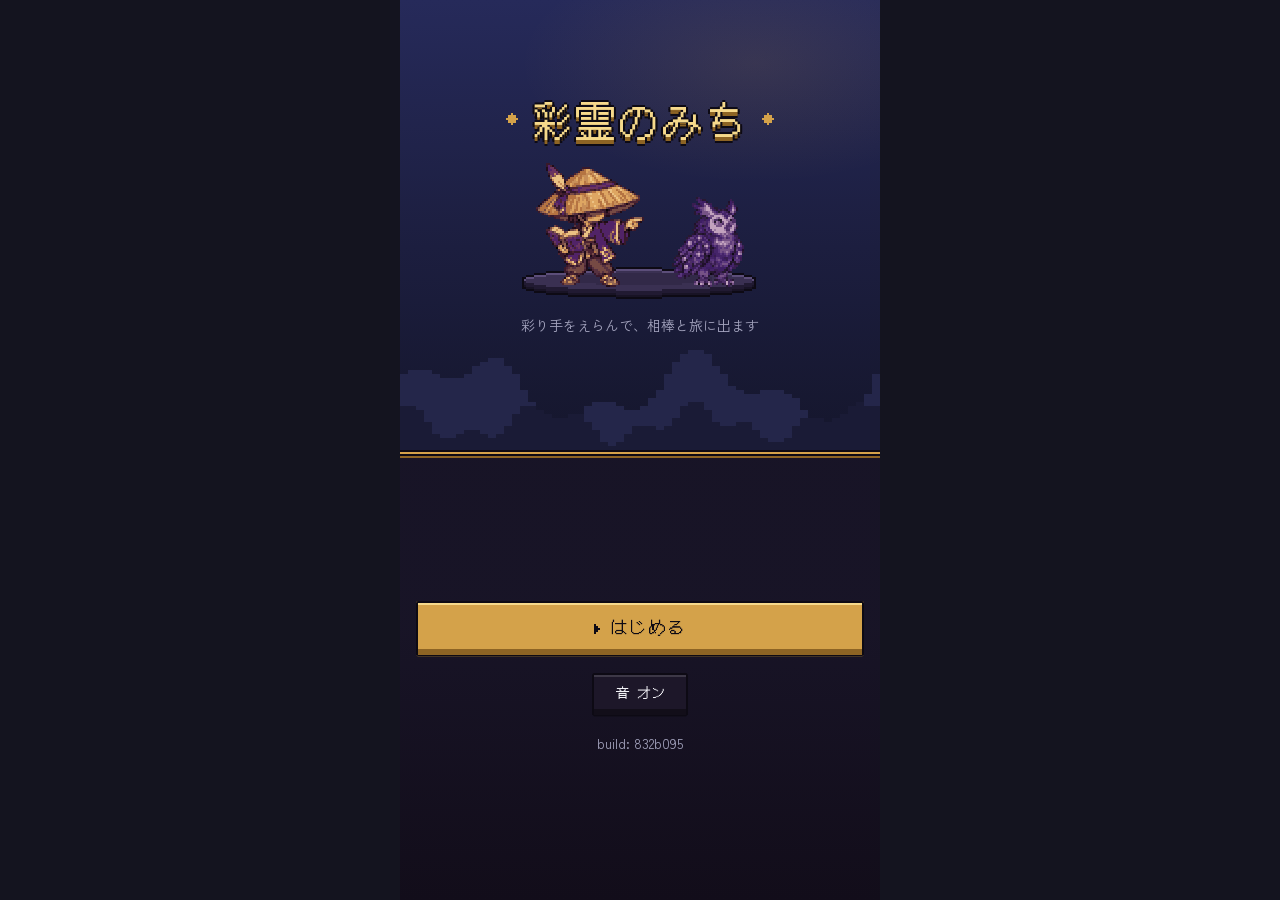
==== myGame/index.html @ e42333b2 "myGame を公開（build: 832b095）" ====
<!doctype html>
<html lang="ja">
  <head>
    <meta charset="UTF-8" />
    <meta name="viewport" content="width=device-width, initial-scale=1, viewport-fit=cover" />
    <meta name="theme-color" content="#14141f" />
    <link rel="icon" href="data:," />
    <title>彩霊のみち</title>
    <script type="module" crossorigin src="./assets/main-DS1ptXfq.js"></script>
    <link rel="modulepreload" crossorigin href="./assets/sprites-BVypU_hW.js">
    <link rel="modulepreload" crossorigin href="./assets/moveInfo-CxZI4T_h.js">
    <link rel="stylesheet" crossorigin href="./assets/sprites-Byoouzha.css">
  </head>
  <body>
    <div id="app"></div>
  </body>
</html>
---- myGame/assets/sprites-Byoouzha.css ----
@font-face{font-family:DotGothic16;src:url(./dotgothic16-400-DEz_IW2U.woff2)format("woff2");font-weight:400;font-display:swap}@font-face{font-family:Zen Kaku Gothic New;src:url(./zen-kaku-gothic-new-400-00SaX7X1.woff2)format("woff2");font-weight:400;font-display:swap}@font-face{font-family:Zen Kaku Gothic New;src:url(./zen-kaku-gothic-new-700-cJETWupx.woff2)format("woff2");font-weight:700;font-display:swap}:root{--lightningcss-light: ;--lightningcss-dark:initial;color-scheme:dark;--color-bg:#14141f;--color-panel:#1e1e2d;--color-border:#2f2f45;--color-text:#f2f2f7;--color-muted:#a3a3bd;--color-accent:#f0b445;--color-accent-text:#1a1408;--font-text:"Zen Kaku Gothic New", system-ui, -apple-system, "Hiragino Sans", "Hiragino Kaku Gothic ProN", "Noto Sans JP", sans-serif;--font-dot:"DotGothic16", var(--font-text);--ink:#0d0a14;--gold:#d4a24a;--gold-light:#f6d98b;--gold-dark:#8d6424;--lacquer:#191324;--lacquer-light:#2b2140;--lacquer-dark:#120d1a;--notch:polygon(2px 0, calc(100% - 2px) 0, 100% 2px, 100% calc(100% - 2px), calc(100% - 2px) 100%, 2px 100%, 0 calc(100% - 2px), 0 2px);--mark-diamond:url("data:image/svg+xml,%3Csvg xmlns='http://www.w3.org/2000/svg' width='5' height='5' shape-rendering='crispEdges'%3E%3Cpath d='M2 0h1v1h1v1h1v1h-1v1h-1v1h-1v-1h-1v-1h-1v-1h1v-1h1z'/%3E%3C/svg%3E");--mark-down:url("data:image/svg+xml,%3Csvg xmlns='http://www.w3.org/2000/svg' width='5' height='3' shape-rendering='crispEdges'%3E%3Cpath d='M0 0h5v1h-1v1h-1v1h-1v-1h-1v-1h-1z'/%3E%3C/svg%3E");--mark-right:url("data:image/svg+xml,%3Csvg xmlns='http://www.w3.org/2000/svg' width='3' height='5' shape-rendering='crispEdges'%3E%3Cpath d='M0 0h1v1h1v1h1v1h-1v1h-1v1h-1z'/%3E%3C/svg%3E");font-family:var(--font-text);-webkit-text-size-adjust:100%;-moz-text-size-adjust:100%;text-size-adjust:100%;font-size:16px;line-height:1.5}*,:before,:after{box-sizing:border-box}html,body{background:var(--color-bg);color:var(--color-text);margin:0}body{overscroll-behavior:none}html{touch-action:manipulation}#app{max-width:480px;margin:0 auto;overflow-x:clip}.screen{grid-template-rows:1fr 1fr;grid-template-columns:minmax(0,1fr);min-height:100dvh;display:grid}.screen__view{isolation:isolate;padding:calc(16px + env(safe-area-inset-top)) 16px 16px;text-align:center;background:radial-gradient(70% 38% at 74% 14%, var(--sky-glow), transparent 70%), linear-gradient(180deg, var(--sky-top) 0%, var(--sky-mid) 55%, var(--sky-bottom) 100%);flex-direction:column;justify-content:center;align-items:center;gap:16px;display:flex;position:relative}.screen__view:before,.screen__view:after{content:"";z-index:-1;pointer-events:none;height:120px;-webkit-mask:var(--mountain-shape) repeat-x left bottom / 480px 120px;-webkit-mask:var(--mountain-shape) repeat-x left bottom / 480px 120px;mask:var(--mountain-shape) repeat-x left bottom / 480px 120px;position:absolute;bottom:0;left:0;right:0}.screen__view:before{--mountain-shape:url("data:image/svg+xml,%3Csvg xmlns='http://www.w3.org/2000/svg' width='240' height='60' viewBox='0 0 240 60' shape-rendering='crispEdges'%3E%3Cpath d='M0 [base64]'/%3E%3C/svg%3E");background:var(--mountain-far)}.screen__view:after{--mountain-shape:url("data:image/svg+xml,%3Csvg xmlns='http://www.w3.org/2000/svg' width='240' height='60' viewBox='0 0 240 60' shape-rendering='crispEdges'%3E%3Cpath d='M0 [base64]'/%3E%3C/svg%3E");background:var(--mountain-near)}:root,[data-sky=night]{--sky-top:#262a5a;--sky-mid:#1c1e3f;--sky-bottom:#15162c;--sky-glow:#f0b4451a;--mountain-far:#24264a;--mountain-near:#1a1b36}[data-sky=dusk]{--sky-top:#4a2340;--sky-mid:#2c1b35;--sky-bottom:#181524;--sky-glow:#ff8c5a2e;--mountain-far:#3a1d36;--mountain-near:#251629}[data-sky=deep]{--sky-top:#183358;--sky-mid:#142540;--sky-bottom:#111a2c;--sky-glow:#a0d2ff1f;--mountain-far:#1a2c4a;--mountain-near:#122037}[data-sky=kusumi]{--sky-top:#3a2a52;--sky-mid:#241c36;--sky-bottom:#171320;--sky-glow:#bea0e61a;--mountain-far:#2c2341;--mountain-near:#1e182d}.screen__controls{padding:20px 16px calc(16px + env(safe-area-inset-bottom));background:linear-gradient(var(--ink), var(--ink)) 0 0 / 100% 2px no-repeat, linear-gradient(var(--gold), var(--gold)) 0 2px / 100% 2px no-repeat, linear-gradient(var(--ink), var(--ink)) 0 4px / 100% 2px no-repeat, linear-gradient(var(--gold-dark), var(--gold-dark)) 0 6px / 100% 2px no-repeat, linear-gradient(180deg, color-mix(in srgb, var(--sky-bottom) 40%, var(--lacquer-light)) 0 8px, color-mix(in srgb, var(--sky-bottom) 30%, var(--lacquer)) 8px 40%, var(--lacquer-dark));flex-direction:column;justify-content:center;gap:16px;display:flex}.button,.move-button,.bench-button,.menu__button,.candidate,.irodorite-choice,.map-choice,button.member,.reward-offer,.reward-option,.node-option,.node-pick{--face:#241c33;--face-light:#ffffff24;--face-dark:#00000061;border:2px solid var(--ink);clip-path:var(--notch);background:var(--face);box-shadow:inset 0 2px 0 var(--face-light), inset 0 -6px 0 var(--face-dark);color:var(--color-text);border-radius:0;position:relative}.button:active:not(:disabled),.move-button:active:not([aria-disabled=true]),.bench-button--selectable:active,.menu__button:active,.candidate:active,.irodorite-choice:active,.map-choice:active,button.member:active,.reward-offer:active,.reward-option:active:not(:disabled),.node-option:active,.node-pick:active:not(:disabled){box-shadow:inset 0 2px 0 var(--face-dark), inset 0 -2px 0 var(--face-dark);transform:translateY(4px)}.button{min-width:44px;min-height:56px;font:inherit;letter-spacing:.06em;touch-action:manipulation;-webkit-tap-highlight-color:transparent;-webkit-user-select:none;user-select:none;cursor:pointer;padding:8px 16px 12px;font-size:18px}.button--primary{--face:var(--gold);--face-light:var(--gold-light);--face-dark:var(--gold-dark);color:var(--ink)}.top__title{letter-spacing:.08em;color:var(--gold-light);text-shadow:2px 0 0 var(--ink), -2px 0 0 var(--ink), 0 -2px 0 var(--ink), 0 2px 0 var(--gold-dark), 2px 2px 0 var(--ink), -2px 2px 0 var(--ink), 0 4px 0 var(--gold-dark), 0 6px 0 var(--ink);align-items:center;gap:14px;margin:0;font-size:40px;line-height:1.3;display:flex}.top__title:before,.top__title:after{content:"";background:var(--gold);width:12px;height:12px;-webkit-mask:var(--mark-diamond) center / 12px 12px;-webkit-mask:var(--mark-diamond) center / 12px 12px;mask:var(--mark-diamond) center / 12px 12px;filter:drop-shadow(0 2px 0 var(--ink));flex:none}.top__scene{image-rendering:pixelated;background:url([data-uri]) bottom/240px 32px no-repeat;align-items:flex-end;gap:4px;padding:0 6px 10px;display:flex}.top__message{min-height:3em;color:var(--color-muted);margin:0;font-size:14px}.sound-toggle[aria-pressed=false]{--face:var(--lacquer-dark);color:var(--color-muted)}.top__sound{align-self:center}.top__build{color:var(--color-muted);text-align:center;margin:0;font-size:14px}.top__controls .button--primary:before{content:"";background:var(--ink);width:6px;height:10px;-webkit-mask:var(--mark-right) center / 6px 10px;-webkit-mask:var(--mark-right) center / 6px 10px;mask:var(--mark-right) center / 6px 10px;margin-right:10px;animation:.8s step-end infinite blink;display:inline-block}.button--secondary{font-size:16px}.battle__view{text-align:left;justify-content:space-between;align-items:stretch;gap:10px}.fighter{align-items:flex-end;gap:12px;display:flex;position:relative}.fighter:before{content:"";width:112px;height:32px;image-rendering:pixelated;pointer-events:none;background:url([data-uri]) 50%/112px 32px no-repeat;position:absolute;bottom:-10px;left:-8px}.fighter--enemy:before{left:auto;right:-8px}.fighter--enemy{flex-direction:row-reverse}.sprite{image-rendering:pixelated;flex:none;display:block}.sprite--flipped{transform:scaleX(-1)}.sprite--placeholder{border-radius:6px}.fighter__sprite{z-index:1;background:radial-gradient(closest-side at 50% 62%, color-mix(in srgb, var(--sprite-glow,transparent) 70%, transparent) 0 52%, color-mix(in srgb, var(--sprite-glow,transparent) 30%, transparent) 52% 78%, transparent 78%);flex:none;width:96px;height:96px;position:relative}.fighter__info{min-width:0;image-rendering:pixelated;border:8px solid #0000;border-image:url([data-uri]) 4 fill/8px;flex-direction:column;flex:1;gap:3px;margin-bottom:4px;padding:0 6px 2px;display:flex}.fighter__header,.fighter__footer{justify-content:space-between;align-items:center;gap:8px;display:flex}.fighter__name{letter-spacing:.04em;text-overflow:ellipsis;white-space:nowrap;font-size:17px;overflow:hidden}.fighter__team{gap:4px;display:flex}.team-dot{background:var(--gold);width:8px;height:8px;box-shadow:0 0 0 2px var(--ink), inset -2px -2px 0 var(--gold-dark);margin:2px}.team-dot--fainted{background:var(--lacquer-light);box-shadow:0 0 0 2px var(--ink)}.fighter__footer{justify-content:flex-end}.fighter__hp{letter-spacing:.04em;font-size:14px}.fighter__status{clip-path:var(--notch);background:#5b3a7a;order:-1;margin-right:auto;padding:0 8px;font-size:14px}.hp-bar{border:2px solid var(--ink);background:#3a2f4f;height:14px;overflow:hidden;box-shadow:inset 0 2px #00000059}.hp-bar__fill{height:100%;transition:width .3s;box-shadow:inset 0 2px #ffffff59,inset 0 -2px #00000040}.battle--fast .hp-bar__fill{transition-duration:.15s}@media (prefers-reduced-motion:reduce){.hp-bar__fill{transition:none}}.hp-bar__fill--high{background:#57c26f}.hp-bar__fill--middle{background:#e0b13a}.hp-bar__fill--low{background:#d9473f}.battle__log{min-height:calc(4.35em + 26px);image-rendering:pixelated;border:12px solid #0000;border-image:url([data-uri]) 6 fill/12px;flex-direction:column;justify-content:flex-end;margin:0;padding:0 10px 2px;font-size:14px;line-height:1.45;display:flex;position:relative}.battle__log:after{content:"";background:var(--gold);width:10px;height:6px;-webkit-mask:var(--mark-down) center / 10px 6px;-webkit-mask:var(--mark-down) center / 10px 6px;mask:var(--mark-down) center / 10px 6px;animation:.8s step-end infinite blink;position:absolute;bottom:-2px;right:2px}@keyframes blink{50%{opacity:0}}.battle__log-line{color:var(--color-muted);white-space:nowrap;text-overflow:ellipsis;overflow:hidden}.battle__log-line--latest{color:var(--color-text);white-space:normal}.battle__controls{justify-content:flex-start;gap:12px}.moves{grid-template-columns:1fr 1fr;gap:8px;display:grid}.move-button{--face:color-mix(in srgb, var(--move-color,#888) 20%, #1d1729);--face-light:color-mix(in srgb, var(--move-color,#888) 55%, #fff3);min-height:64px;font:inherit;text-align:left;touch-action:manipulation;-webkit-tap-highlight-color:transparent;-webkit-user-select:none;user-select:none;cursor:pointer;flex-direction:column;justify-content:center;align-items:flex-start;gap:0;padding:6px 12px 10px;display:flex}.move-button[aria-disabled=true]{opacity:.45;filter:grayscale(.8);cursor:default}.move-button__name{align-items:center;gap:5px;display:inline-flex}.move-button__name:before{content:"";background:var(--move-color,var(--gold));width:10px;height:10px;-webkit-mask:var(--mark-diamond) center / 10px 10px;-webkit-mask:var(--mark-diamond) center / 10px 10px;mask:var(--mark-diamond) center / 10px 10px;filter:drop-shadow(0 2px 0 var(--ink));flex:none}.move-button__note{color:var(--color-muted);font-size:14px}.bench{grid-template-columns:1fr 1fr;gap:8px;display:grid}.bench-button{--face:#1d1729;min-height:56px;font:inherit;text-align:left;touch-action:manipulation;-webkit-tap-highlight-color:transparent;-webkit-user-select:none;user-select:none;align-items:center;gap:8px;padding:6px 8px 10px;display:flex}.bench-button--selectable{cursor:pointer}.battle--replacement .bench-button--selectable{--face:#33261a;box-shadow:inset 0 0 0 2px var(--gold), inset 0 -6px 0 var(--face-dark)}.bench-button:disabled{opacity:.6}.bench-button__icon{background:var(--ink);box-shadow:0 0 0 2px var(--lacquer-light);flex:none}.bench-button__icon--fainted{filter:grayscale();opacity:.4}.bench-button__label{flex-direction:column;min-width:0;display:flex}.bench-button__name,.bench-button__hp{white-space:nowrap;font-size:14px}.bench-button__hp{color:var(--color-muted)}.result{flex-direction:column;gap:12px;display:flex}.result__text{text-align:center;margin:0;font-size:24px;font-weight:700}.bench-button--selected{--face:#3a2c1c}.bench-button--selected:before{content:"";background:var(--gold-light);width:6px;height:10px;-webkit-mask:var(--mark-right) center / 6px 10px;-webkit-mask:var(--mark-right) center / 6px 10px;mask:var(--mark-right) center / 6px 10px;margin-top:-7px;animation:.8s step-end infinite blink;position:absolute;top:50%;left:4px}.confirm{flex-direction:column;justify-content:center;gap:12px;min-height:136px;display:flex}.confirm__question{text-align:center;margin:0;font-weight:700}.confirm__actions{grid-template-columns:1fr 1fr;gap:8px;display:grid}.fighter--hit .fighter__sprite{animation:.3s ease-out hit-flash}.sprite--anim{overflow:hidden}.sprite__frames{max-width:none;image-rendering:pixelated;animation:.8s steps(4,end) infinite idle-frames;animation-delay:var(--anim-delay,0s);display:block}.fighter--enemy .sprite__frames{animation-delay:calc(var(--anim-delay,0s) - .4s)}@keyframes idle-frames{to{transform:translate(-100%)}}.fighter--attack .fighter__sprite{animation:.3s ease-out lunge-player}.fighter--enemy.fighter--attack .fighter__sprite{animation-name:lunge-enemy}@keyframes lunge-player{40%{translate:16px -10px}}@keyframes lunge-enemy{40%{translate:-16px 10px}}.fighter--enter .fighter__sprite{animation:.35s ease-out enter-player}.fighter--enemy.fighter--enter .fighter__sprite{animation-name:enter-enemy}@keyframes enter-player{0%{opacity:0;translate:-48px}}@keyframes enter-enemy{0%{opacity:0;translate:48px}}.fighter--faint .fighter__sprite{animation:.45s ease-in forwards faint}.fighter--faint .sprite__frames,.fighter--fainted .sprite__frames{animation:none}.fighter--fainted .fighter__sprite{opacity:.25;filter:grayscale();translate:0 12px}@keyframes faint{to{opacity:.25;filter:grayscale();translate:0 12px}}.battle--fast .fighter--hit .fighter__sprite,.battle--fast .fighter--attack .fighter__sprite{animation-duration:.15s}.battle--fast .fighter--enter .fighter__sprite{animation-duration:.18s}.battle--fast .fighter--faint .fighter__sprite{animation-duration:.23s}@media (prefers-reduced-motion:reduce){.fighter__sprite,.sprite__frames,.battle__log:after,.bench-button--selected:before,.map-node--choice,.top__controls .button--primary:before{animation:none!important}}@keyframes hit-flash{0%,60%{filter:brightness(2.2);transform:translate(-4px)}30%{transform:translate(4px)}to{filter:none;transform:none}}.damage-pop{z-index:2;font-family:var(--font-dot);white-space:nowrap;color:#fff;text-shadow:2px 0 0 var(--ink), -2px 0 0 var(--ink), 0 2px 0 var(--ink), 0 -2px 0 var(--ink), 2px 2px 0 var(--ink), -2px 2px 0 var(--ink), 2px -2px 0 var(--ink), -2px -2px 0 var(--ink), 0 4px 0 var(--ink);pointer-events:none;flex-direction:column;align-items:center;line-height:1;animation:.8s ease-out forwards damage-pop;display:flex;position:absolute;bottom:60px;left:48px;transform:translate(-50%)}.fighter--enemy .damage-pop{left:auto;right:48px;transform:translate(50%)}.damage-pop__amount{font-size:32px}.damage-pop__note{margin-bottom:2px;font-size:15px}.damage-pop--advantage .damage-pop__amount{color:#ffd166;font-size:40px}.damage-pop--advantage .damage-pop__note{color:#ff9b54}.damage-pop--disadvantage .damage-pop__amount{color:#b9c3e0;font-size:26px}.damage-pop--disadvantage .damage-pop__note{color:#9aa6c8}.damage-pop--heal .damage-pop__amount{color:#7fe39a}.battle--fast .damage-pop{animation-duration:.4s}@keyframes damage-pop{0%{opacity:0;translate:0 10px;scale:.5}14%{opacity:1;translate:0 -16px;scale:1.2}26%{translate:0 -10px;scale:1}80%{opacity:1;translate:0 -16px}to{opacity:0;translate:0 -30px}}.battle--shake .battle__view{animation:.28s steps(2,end) screen-shake}.battle--fast.battle--shake .battle__view{animation-duration:.14s}@keyframes screen-shake{0%{translate:-4px}25%{translate:4px 2px}50%{translate:-4px -2px}75%{translate:2px}to{translate:0}}@media (prefers-reduced-motion:reduce){.damage-pop,.battle--shake .battle__view{animation:none}}.menu{align-items:center;gap:12px;display:flex}.menu__button{--face:#1d1729;min-width:96px;min-height:44px;font:inherit;touch-action:manipulation;-webkit-tap-highlight-color:transparent;cursor:pointer;padding:6px 14px 10px;font-size:14px}.menu__hint{color:var(--color-muted);font-size:14px}.battle{position:relative}.playback-skip{z-index:1;-webkit-tap-highlight-color:transparent;position:absolute;inset:0}.battle .menu{z-index:2;position:relative}.move-button{-webkit-touch-callout:none}.move-button__top,.move-button__bottom{flex-wrap:wrap;align-items:center;gap:0 6px;width:100%;display:flex}.move-button__kind{background:var(--ink);color:var(--gold-light);box-shadow:inset 0 0 0 2px var(--gold-dark);padding:0 5px;font-size:14px}.move-button__power,.move-button__note{color:#cfc6e4;font-size:14px}.move-button__effect{display:inline-block}.move-button__mark{font-size:14px;font-weight:700}.move-button__mark--advantage{color:#6fdc8c}.move-button__mark--disadvantage{color:#f08a7a}.order-preview{color:var(--color-muted);align-items:center;gap:8px;margin:0;font-size:14px;display:flex}.order-preview:before{content:"";background:var(--gold);width:6px;height:10px;-webkit-mask:var(--mark-right) center / 6px 10px;-webkit-mask:var(--mark-right) center / 6px 10px;mask:var(--mark-right) center / 6px 10px;flex:none}.order-preview--first{color:#6fdc8c}.order-preview--later{color:#f0b445}.battle__view{position:relative}.move-detail{z-index:2;background:var(--lacquer) padding-box;image-rendering:pixelated;border:12px solid #0000;border-image:url([data-uri]) 6 fill/12px;padding:0 10px 2px;position:absolute;bottom:16px;left:16px;right:16px}.move-detail__name{color:var(--gold-light);margin:0 0 4px}.move-detail__lines{margin:0;padding-left:1.2em;font-size:14px}.button:disabled{opacity:.45;cursor:default}.battle__caption{border:2px solid var(--gold);clip-path:var(--notch);color:var(--gold-light);letter-spacing:.1em;text-align:center;background:#0d0a14c7;align-self:center;margin:0;padding:1px 14px;font-size:14px}.team-status{grid-template-columns:repeat(3,minmax(0,1fr));gap:8px;display:grid}.member{min-width:0;image-rendering:pixelated;text-align:left;border:8px solid #0000;border-image:url([data-uri]) 4 fill/8px;flex-direction:column;gap:2px;padding:0 4px;display:flex}.member--fainted{opacity:.6}.member .hp-bar{height:10px}button.member{--face:color-mix(in srgb, var(--card-color,#888) 16%, #1d1729);--face-light:color-mix(in srgb, var(--card-color,#888) 45%, #ffffff29);width:100%;font:inherit;text-align:left;cursor:pointer;border-image:;padding:6px 6px 10px}.member.member--selected{--face:color-mix(in srgb, var(--gold) 24%, #1d1729);box-shadow:inset 0 0 0 2px var(--gold), inset 0 -6px 0 var(--face-dark)}.team-order-hint{color:var(--color-muted);margin:0;font-size:14px}.member__header{flex-direction:column;align-items:flex-start;min-width:0;display:flex}.member__icon,.reward-option__icon,.node-pick__icon{flex:none}.member--fainted .member__icon{filter:grayscale()}.member__name{text-overflow:ellipsis;white-space:nowrap;font-size:14px;overflow:hidden}.member__hp{color:var(--color-muted);white-space:nowrap;font-size:14px}.draft__view{text-align:left;justify-content:flex-start;align-items:stretch;gap:12px}.draft__title,.irodorite__title,.reward__title,.node__title{color:var(--gold-light);letter-spacing:.06em;align-items:center;gap:8px;margin:0;font-size:20px;display:flex}.draft__title:before,.irodorite__title:before,.reward__title:before,.node__title:before{content:"";background:var(--gold);width:10px;height:10px;-webkit-mask:var(--mark-diamond) center / 10px 10px;-webkit-mask:var(--mark-diamond) center / 10px 10px;mask:var(--mark-diamond) center / 10px 10px;flex:none}.draft-slot,.fighter-detail,.irodorite-detail{image-rendering:pixelated;border:8px solid #0000;border-image:url([data-uri]) 4 fill/8px}.fighter-detail__name,.irodorite-detail__name{align-items:center;gap:6px;display:inline-flex}.fighter-detail__name:before,.irodorite-detail__name:before{content:"";background:var(--card-color,var(--gold));width:10px;height:10px;-webkit-mask:var(--mark-diamond) center / 10px 10px;-webkit-mask:var(--mark-diamond) center / 10px 10px;mask:var(--mark-diamond) center / 10px 10px;filter:drop-shadow(0 2px 0 var(--ink));flex:none}.draft__hint,.draft__placeholder{color:var(--color-muted);margin:0;font-size:14px}.draft__slots{grid-template-columns:repeat(3,minmax(0,1fr));gap:8px;margin:0;padding:0;list-style:none;display:grid}.draft-slot{flex-wrap:wrap;align-items:center;gap:2px 6px;min-width:0;padding:0 2px;font-size:14px;display:flex}.draft-slot--empty{opacity:.55;color:var(--color-muted)}.draft-slot__order{color:var(--gold-light)}.draft-slot__icon{flex:none}.draft-slot__name{overflow-wrap:anywhere;flex-basis:100%;min-width:0}.fighter-detail{padding:0 6px}.fighter-detail__header{align-items:center;gap:12px;display:flex}.fighter-detail__title{flex-direction:column;gap:2px;min-width:0;display:flex}.fighter-detail__name{letter-spacing:.04em;font-size:17px}.fighter-detail__attribute,.fighter-detail__stats{color:var(--color-muted);font-size:14px}.fighter-detail__stats{margin:4px 0}.fighter-detail__description{text-wrap:balance;word-break:auto-phrase;font-size:14px;line-height:1.4}.fighter-detail__moves{margin:0;padding-left:1.2em;font-size:14px}.draft__controls{gap:12px}.candidates{grid-template-columns:repeat(2,minmax(0,1fr));gap:8px;display:grid}.candidate{--face:color-mix(in srgb, var(--card-color,#888) 16%, #1d1729);--face-light:color-mix(in srgb, var(--card-color,#888) 45%, #ffffff29);min-height:56px;font:inherit;text-align:left;touch-action:manipulation;-webkit-tap-highlight-color:transparent;-webkit-user-select:none;user-select:none;cursor:pointer;align-items:center;gap:4px;padding:6px 6px 10px;display:flex}.candidate.candidate--picked,.irodorite-choice.irodorite-choice--selected{--face:color-mix(in srgb, var(--gold) 24%, #1d1729);box-shadow:inset 0 0 0 2px var(--gold), inset 0 -6px 0 var(--face-dark)}.candidate__icon{flex:none}.candidate__name{flex:1}.candidate__order{min-width:.75em;color:var(--gold-light);text-align:center}.irodorite__view{text-align:left;justify-content:flex-start;align-items:stretch;gap:8px}.irodorite-detail{align-items:center;gap:12px;padding:0 6px;display:flex}.irodorite-detail__portrait{flex:none}.irodorite-detail__text{flex-direction:column;gap:2px;min-width:0;display:flex}.irodorite-detail__name{font-family:var(--font-dot);font-size:20px}.irodorite-detail__catchphrase{text-wrap:balance;word-break:auto-phrase;font-size:14px;line-height:1.4}.irodorite-detail__trait{flex-wrap:wrap;gap:0 6px;margin:0;font-size:14px;line-height:1.4;display:flex}.irodorite-detail__label{color:var(--color-muted)}.irodorite-detail__trait-name{color:var(--gold-light);font-weight:700}.irodorite-detail__trait-effect{text-wrap:balance;flex-basis:100%}.irodorite__hint{color:var(--color-muted);margin:0;font-size:14px}.irodorite__controls{gap:12px}.irodorite-choices{grid-template-columns:repeat(3,minmax(0,1fr));grid-auto-rows:max-content;gap:8px;max-height:240px;display:grid;overflow-y:auto}.irodorite-choice{--face:color-mix(in srgb, var(--card-color,#888) 16%, #1d1729);--face-light:color-mix(in srgb, var(--card-color,#888) 45%, #ffffff29);min-height:44px;font:inherit;touch-action:manipulation;-webkit-tap-highlight-color:transparent;-webkit-user-select:none;user-select:none;cursor:pointer;flex-direction:column;align-items:center;gap:2px;padding:6px 4px 10px;display:flex}.irodorite-choice__portrait{flex:none}.irodorite-choice__name{font-family:var(--font-dot);font-size:14px}.draft-slot--partner{background:#d4a24a2e padding-box padding-box}.map__view{justify-content:flex-start;align-items:stretch;gap:8px}.map__progress{border:2px solid var(--gold);clip-path:var(--notch);color:var(--gold-light);letter-spacing:.08em;text-align:left;background:#0d0a14c7;align-self:flex-start;margin:0;padding:1px 12px;font-size:14px}.map{flex:1;min-height:280px;position:relative}.map__lines{width:100%;height:100%;position:absolute;inset:0;overflow:visible}.map-line{stroke:var(--lacquer-light);stroke-width:2px;stroke-dasharray:4 4}.map-line--active{stroke:var(--gold-dark)}.map-node{--node-ring:var(--lacquer-light);border:2px solid var(--ink);background:var(--lacquer);width:36px;height:36px;box-shadow:inset 0 0 0 2px var(--node-ring);color:var(--color-text);justify-content:center;align-items:center;font-size:14px;font-weight:700;display:flex;position:absolute;transform:translate(-50%,-50%)}.map-node--elite{--node-ring:#f08a7a}.map-node--boss{--node-ring:#f08a7a;background:radial-gradient(circle, #5a5368 0 55%, var(--lacquer) 100%);width:56px;height:56px}.map-node--passed,.map-node--unreachable{opacity:.35}.map-node--current{--node-ring:var(--gold-light);background:var(--gold);color:var(--ink)}.map-node--choice{--node-ring:var(--gold);box-shadow:inset 0 0 0 2px var(--node-ring), 0 0 0 2px var(--gold-dark);animation:1.2s step-end infinite choice-ring}@keyframes choice-ring{50%{box-shadow:inset 0 0 0 2px var(--node-ring), 0 0 0 2px var(--gold-light)}}.map-node__letter{border:2px solid var(--ink);background:var(--gold);min-width:20px;height:20px;color:var(--ink);text-align:center;padding:0 4px;font-size:14px;line-height:16px;position:absolute;top:-10px;right:-12px}.map-node__pip{width:8px;height:8px;box-shadow:0 0 0 2px var(--ink);pointer-events:none;position:absolute;top:calc(100% + 2px);left:50%;transform:translate(-50%)}.map__controls{justify-content:flex-start;gap:12px}.map__message{min-height:1.5em;margin:0;font-size:14px}.map-choices{grid-auto-columns:minmax(0,1fr);grid-auto-flow:column;gap:8px;display:grid}.map-choice{min-height:64px;font:inherit;touch-action:manipulation;-webkit-tap-highlight-color:transparent;-webkit-user-select:none;user-select:none;cursor:pointer;flex-wrap:wrap;justify-content:center;align-items:center;gap:4px 8px;padding:6px 8px 10px;display:flex}.map-choice__name{white-space:nowrap}.map-choice__hint{flex-basis:100%;justify-content:center;align-items:center;gap:6px;display:flex}.map-choice__hint-label{color:var(--color-muted);font-size:14px;font-weight:400}.enemy-chip{font-family:var(--font-dot);align-items:center;gap:3px;font-size:14px;font-weight:400;line-height:1.2;display:inline-flex}.enemy-chip:before{content:"";background:var(--chip-color);width:10px;height:10px;box-shadow:0 0 0 2px var(--ink)}.map-choice__letter{border:2px solid var(--ink);background:var(--gold);width:24px;height:24px;color:var(--ink);justify-content:center;align-items:center;font-size:14px;display:inline-flex}.run-end__title{letter-spacing:.1em;color:#b9c3e0;text-shadow:2px 0 0 var(--ink), -2px 0 0 var(--ink), 0 2px 0 var(--ink), 0 -2px 0 var(--ink), 0 4px 0 var(--ink);align-items:center;gap:12px;margin:0;font-size:28px;display:flex}.run-end__title:before,.run-end__title:after{content:"";width:12px;height:12px;-webkit-mask:var(--mark-diamond) center / 12px 12px;-webkit-mask:var(--mark-diamond) center / 12px 12px;mask:var(--mark-diamond) center / 12px 12px;filter:drop-shadow(0 2px 0 var(--ink));background:currentColor;flex:none}.run-end__title--cleared{color:var(--gold-light)}.run-end__irodorite{image-rendering:pixelated;background:url([data-uri]) 50% 106px/112px 32px no-repeat;flex-direction:column;align-items:center;gap:4px;display:flex}.run-end__portrait{image-rendering:pixelated}.run-end__name{font-family:var(--font-dot);color:var(--gold-light);margin-top:8px;font-size:18px}.run-end__message{color:var(--color-muted);margin:0;font-size:14px}.run-end__view .team-status{align-self:stretch}.run-end__controls{gap:12px}.charm-line{color:var(--color-muted);text-align:left;margin:0;font-size:14px}.charm-line__name{display:inline-block}.reward__view{text-align:left;justify-content:flex-start;align-items:stretch;gap:12px}.reward__placeholder{color:var(--color-muted);margin:0;font-size:14px}.reward-detail,.event-result{background:var(--lacquer) padding-box;image-rendering:pixelated;border:12px solid #0000;border-image:url([data-uri]) 6 fill/12px}.reward-detail{padding:0 6px}.reward-detail__title{color:var(--gold-light);margin:0 0 4px}.reward-detail__lines{margin:0;padding-left:1.2em;font-size:14px}.reward__controls{justify-content:flex-start;gap:12px}.reward__prompt{margin:0;font-size:14px}.reward-offers,.reward-members{gap:8px;display:grid}.reward-members{grid-template-columns:repeat(3,minmax(0,1fr))}.reward-forgets{grid-template-columns:repeat(2,minmax(0,1fr));gap:8px;display:grid}.reward-offer,.reward-option,.node-option,.node-pick{--face:color-mix(in srgb, var(--card-color,#888) 16%, #1d1729);--face-light:color-mix(in srgb, var(--card-color,#888) 45%, #ffffff29)}.reward-offer,.reward-option{min-height:64px;font:inherit;text-align:left;touch-action:manipulation;-webkit-tap-highlight-color:transparent;-webkit-user-select:none;user-select:none;cursor:pointer;flex-direction:column;justify-content:center;align-items:flex-start;gap:2px;padding:6px 12px 10px;display:flex}.reward-offer.reward-offer--selected,.node-option.node-option--selected,.node-pick.node-pick--selected{--face:color-mix(in srgb, var(--gold) 24%, #1d1729);box-shadow:inset 0 0 0 2px var(--gold), inset 0 -6px 0 var(--face-dark)}.reward-option:disabled{opacity:.45;cursor:default}.reward-offer__top{align-items:center;gap:8px;display:flex}.reward-offer__kind{background:var(--ink);color:var(--gold-light);box-shadow:inset 0 0 0 2px var(--gold-dark);padding:0 5px;font-size:14px}.reward-offer__detail,.reward-option__note{color:#cfc6e4;font-size:14px}.node__view{text-align:left;justify-content:flex-start;align-items:stretch;gap:12px}.node__text{color:var(--color-muted);margin:0;font-size:14px}.event-result{margin:0;padding:0 6px 0 1.6em;font-size:14px}.node__controls{justify-content:flex-start;gap:12px}.node__prompt{margin:0;font-size:14px}.node-options{gap:8px;display:grid}.node-members{grid-template-columns:repeat(3,minmax(0,1fr));gap:8px;display:grid}.node-moves{grid-template-columns:repeat(2,minmax(0,1fr));gap:8px;display:grid}.node-option,.node-pick{min-height:64px;font:inherit;text-align:left;touch-action:manipulation;-webkit-tap-highlight-color:transparent;-webkit-user-select:none;user-select:none;cursor:pointer;flex-direction:column;justify-content:center;align-items:flex-start;gap:2px;padding:6px 12px 10px;display:flex}.node-pick:disabled{opacity:.45;cursor:default}.node-option__detail,.node-pick__note{color:#cfc6e4;font-size:14px}.top__confirm{text-align:center;margin:0;font-size:14px}.reward-members .reward-option,.node-members .node-pick,.node-moves .node-pick{padding:6px 8px 10px}.reward-members .reward-option__name,.node-members .node-pick__name{font-size:14px}.battle__log-line--latest,.move-detail__lines li,.fighter-detail__moves li,.reward-detail__lines li,.event-result li,.reward-offer__detail,.reward-option__note,.node-option__detail,.node-pick__note,.node__text,.reward__prompt,.node__prompt,.map__message,.draft__hint,.irodorite__hint,.top__message,.top__confirm,.confirm__question{text-wrap:balance;word-break:keep-all;overflow-wrap:anywhere}h1,h2,.button,.menu__button,.top__title,.battle__caption,.order-preview,.fighter__name,.fighter__hp,.fighter-detail__title,.fighter-detail__name,.fighter-detail__attribute,.fighter-detail__stats,.move-button__name,.move-button__power,.move-button__kind,.move-detail__name,.bench-button__name,.bench-button__hp,.candidate__name,.candidate__order,.draft-slot__name,.draft-slot__order,.member__name,.member__hp,.charm-line__name,.reward-offer__title,.reward-offer__kind,.reward-detail__title,.reward-option__name,.map__progress,.map-choice__letter,.map-choice__name,.node__title,.node-option__title,.node-pick__name,.result__text{font-family:var(--font-dot);font-weight:400}@media (width<=389px){.reward-members .reward-option,.node-members .node-pick,.node-moves .node-pick{padding-inline:6px}.reward-members .reward-option__name,.node-members .node-pick__name{letter-spacing:-.06em}}@media (width<=374px){.candidate__name{font-size:14px}}
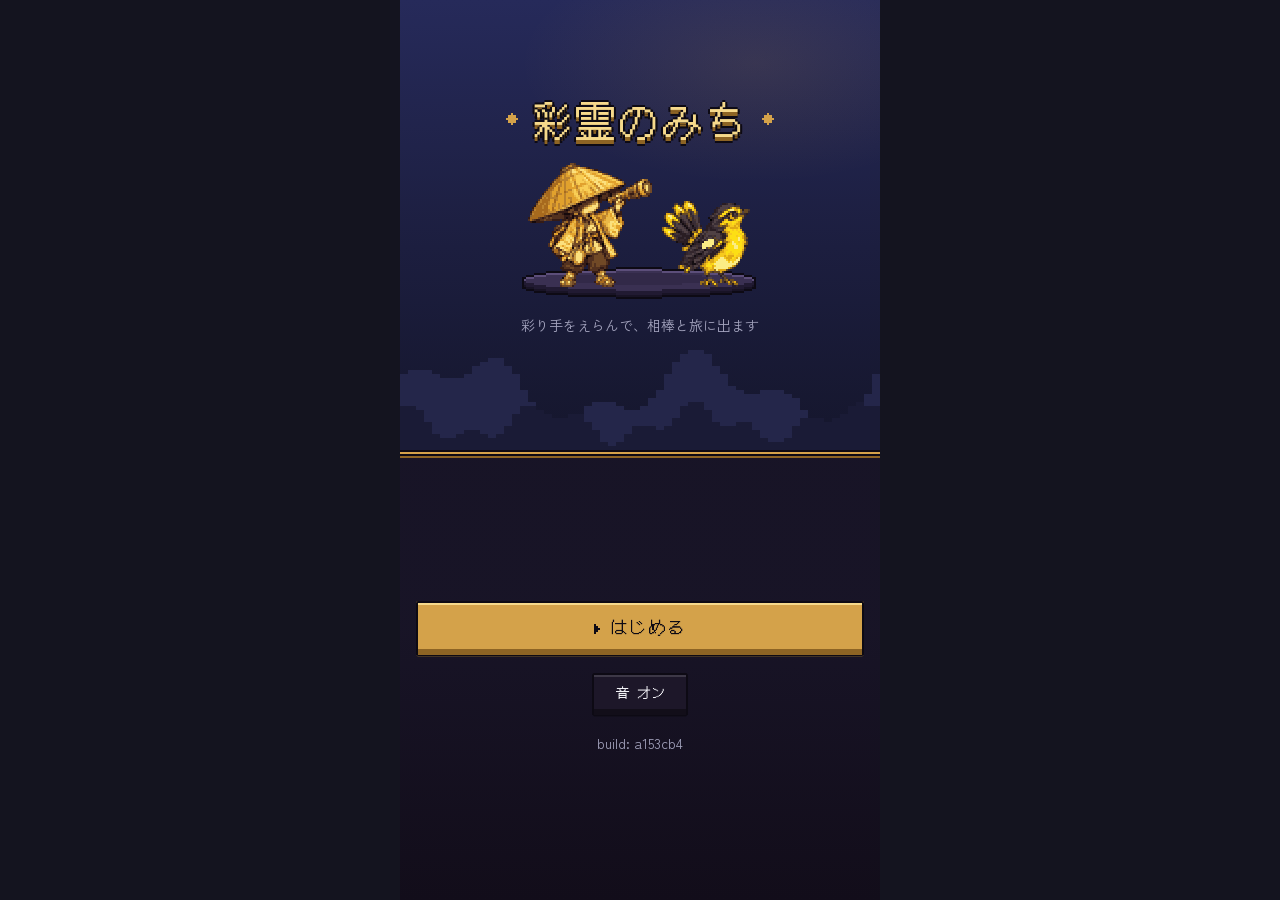
==== commit 6aaf2e15: "myGame を公開（build: a153cb4）" ====
--- a/myGame/index.html
+++ b/myGame/index.html
@@ -6,7 +6,7 @@
     <meta name="theme-color" content="#14141f" />
     <link rel="icon" href="data:," />
     <title>彩霊のみち</title>
-    <script type="module" crossorigin src="./assets/main-DS1ptXfq.js"></script>
+    <script type="module" crossorigin src="./assets/main-CgGWP9s8.js"></script>
     <link rel="modulepreload" crossorigin href="./assets/sprites-BVypU_hW.js">
     <link rel="modulepreload" crossorigin href="./assets/moveInfo-CxZI4T_h.js">
     <link rel="stylesheet" crossorigin href="./assets/sprites-Byoouzha.css">
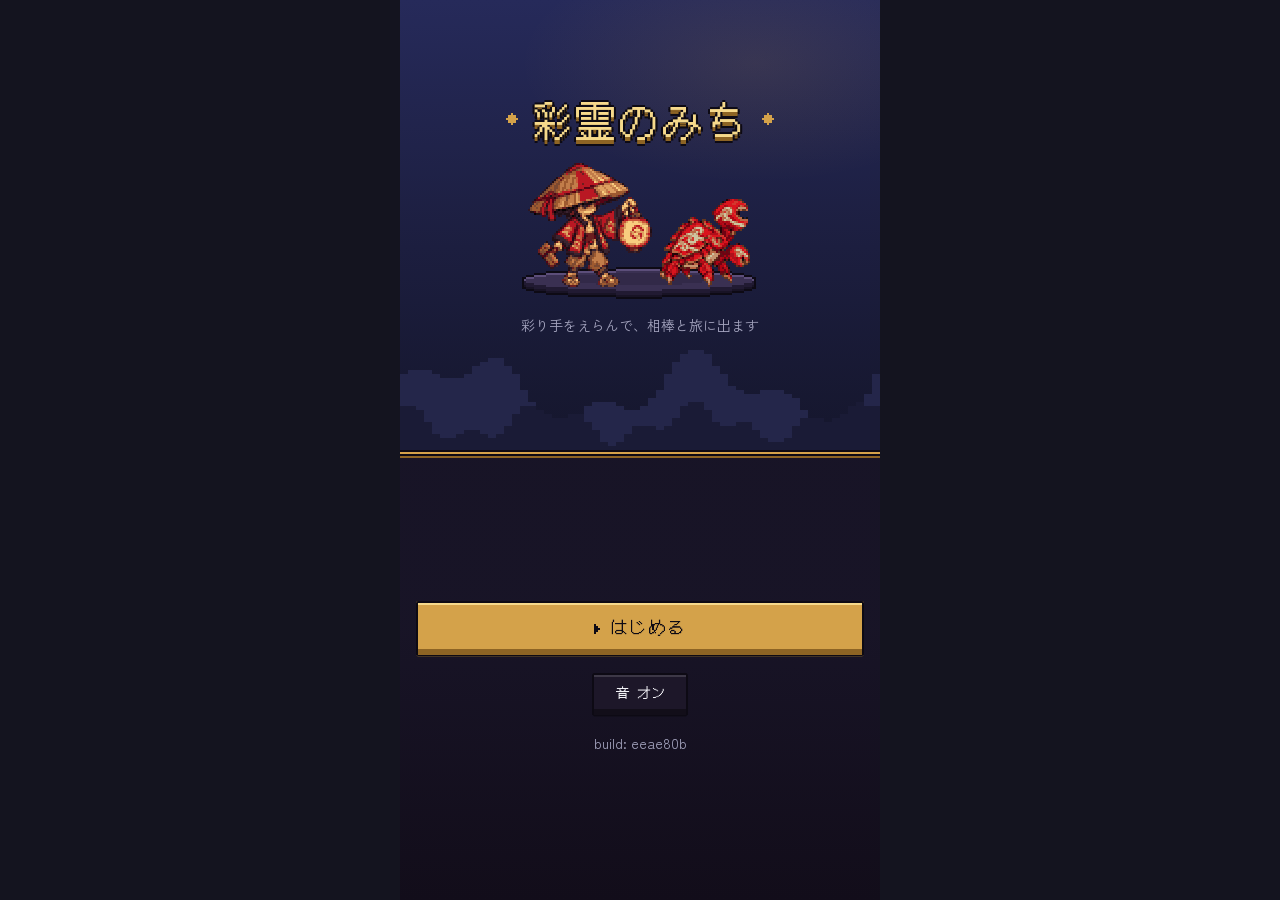
==== commit a51a7826: "myGame を公開（build: eeae80b）" ====
--- a/myGame/index.html
+++ b/myGame/index.html
@@ -6,7 +6,7 @@
     <meta name="theme-color" content="#14141f" />
     <link rel="icon" href="data:," />
     <title>彩霊のみち</title>
-    <script type="module" crossorigin src="./assets/main-CgGWP9s8.js"></script>
+    <script type="module" crossorigin src="./assets/main-BQ8AvPoJ.js"></script>
     <link rel="modulepreload" crossorigin href="./assets/sprites-BVypU_hW.js">
     <link rel="modulepreload" crossorigin href="./assets/moveInfo-CxZI4T_h.js">
     <link rel="stylesheet" crossorigin href="./assets/sprites-Byoouzha.css">
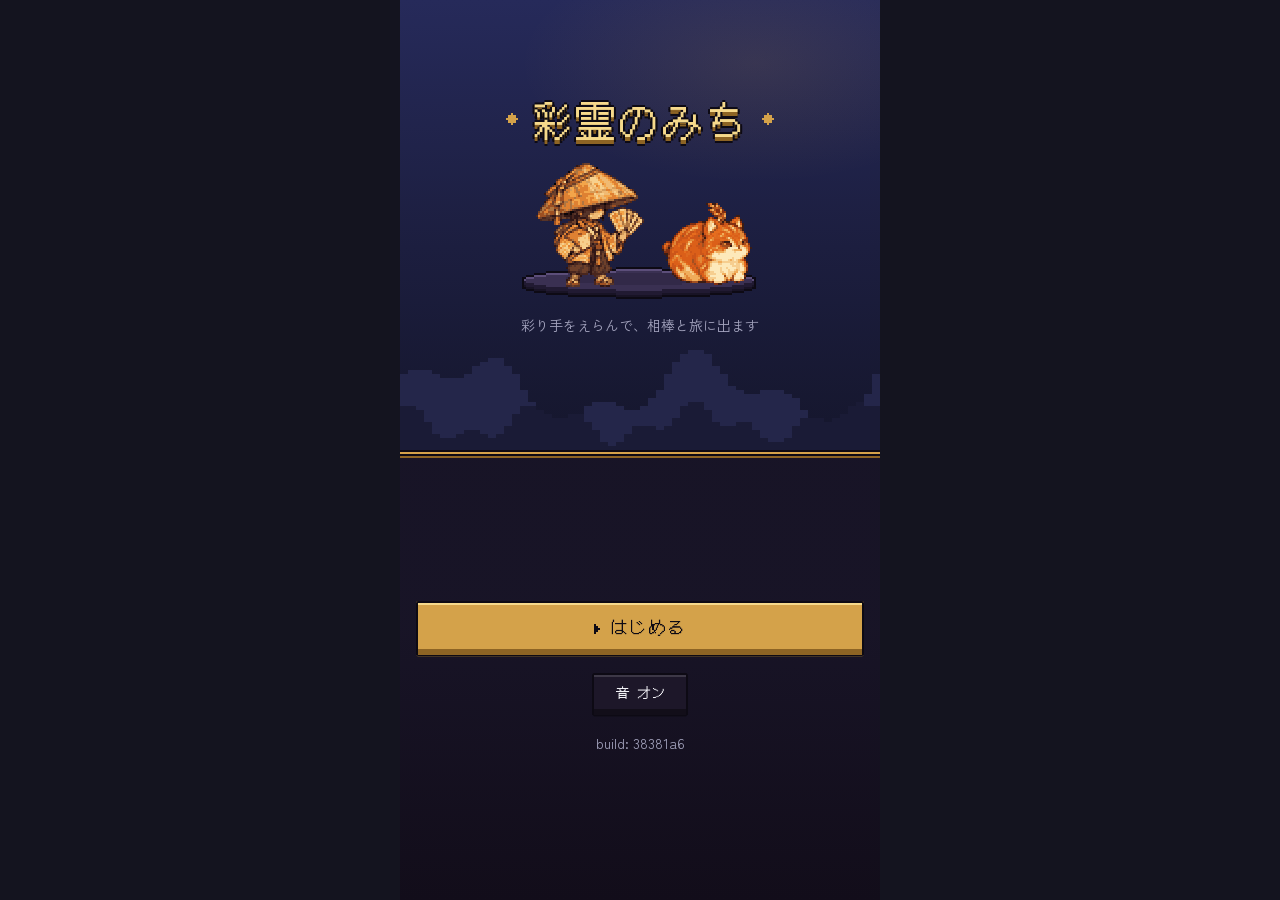
==== commit e10bf310: "myGame を公開（build: 38381a6）" ====
--- a/myGame/index.html
+++ b/myGame/index.html
@@ -6,7 +6,7 @@
     <meta name="theme-color" content="#14141f" />
     <link rel="icon" href="data:," />
     <title>彩霊のみち</title>
-    <script type="module" crossorigin src="./assets/main-BQ8AvPoJ.js"></script>
+    <script type="module" crossorigin src="./assets/main-DbpiQB0m.js"></script>
     <link rel="modulepreload" crossorigin href="./assets/sprites-BVypU_hW.js">
     <link rel="modulepreload" crossorigin href="./assets/moveInfo-CxZI4T_h.js">
     <link rel="stylesheet" crossorigin href="./assets/sprites-Byoouzha.css">
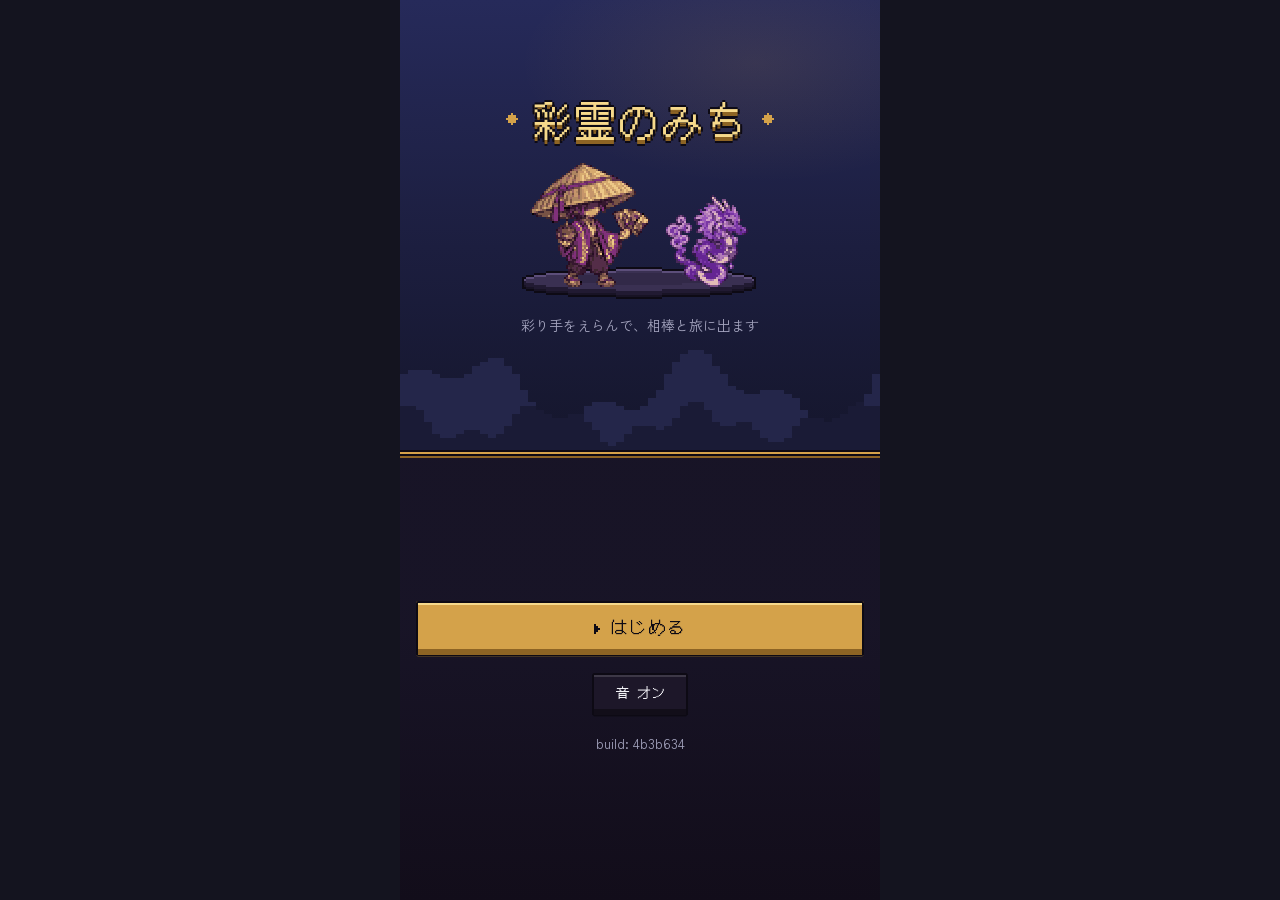
==== commit 3abe6036: "myGame を公開（build: 4b3b634）" ====
--- a/myGame/index.html
+++ b/myGame/index.html
@@ -6,7 +6,7 @@
     <meta name="theme-color" content="#14141f" />
     <link rel="icon" href="data:," />
     <title>彩霊のみち</title>
-    <script type="module" crossorigin src="./assets/main-DbpiQB0m.js"></script>
+    <script type="module" crossorigin src="./assets/main-CLB4m6qE.js"></script>
     <link rel="modulepreload" crossorigin href="./assets/sprites-BVypU_hW.js">
     <link rel="modulepreload" crossorigin href="./assets/moveInfo-CxZI4T_h.js">
     <link rel="stylesheet" crossorigin href="./assets/sprites-Byoouzha.css">
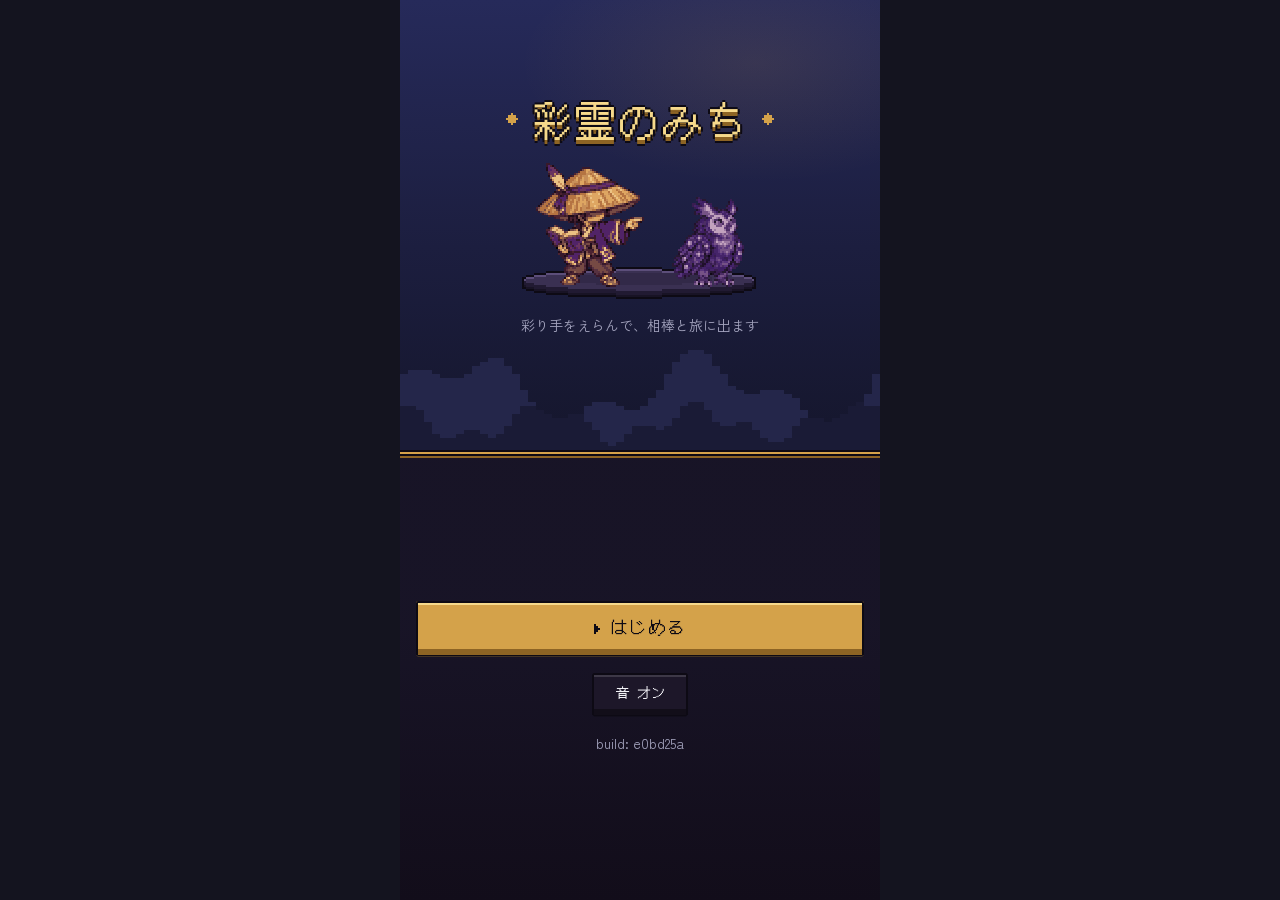
==== commit 62a36d5b: "myGame を公開（build: e0bd25a）" ====
--- a/myGame/index.html
+++ b/myGame/index.html
@@ -6,7 +6,7 @@
     <meta name="theme-color" content="#14141f" />
     <link rel="icon" href="data:," />
     <title>彩霊のみち</title>
-    <script type="module" crossorigin src="./assets/main-CLB4m6qE.js"></script>
+    <script type="module" crossorigin src="./assets/main-DW5ifX6R.js"></script>
     <link rel="modulepreload" crossorigin href="./assets/sprites-BVypU_hW.js">
     <link rel="modulepreload" crossorigin href="./assets/moveInfo-CxZI4T_h.js">
     <link rel="stylesheet" crossorigin href="./assets/sprites-Byoouzha.css">
